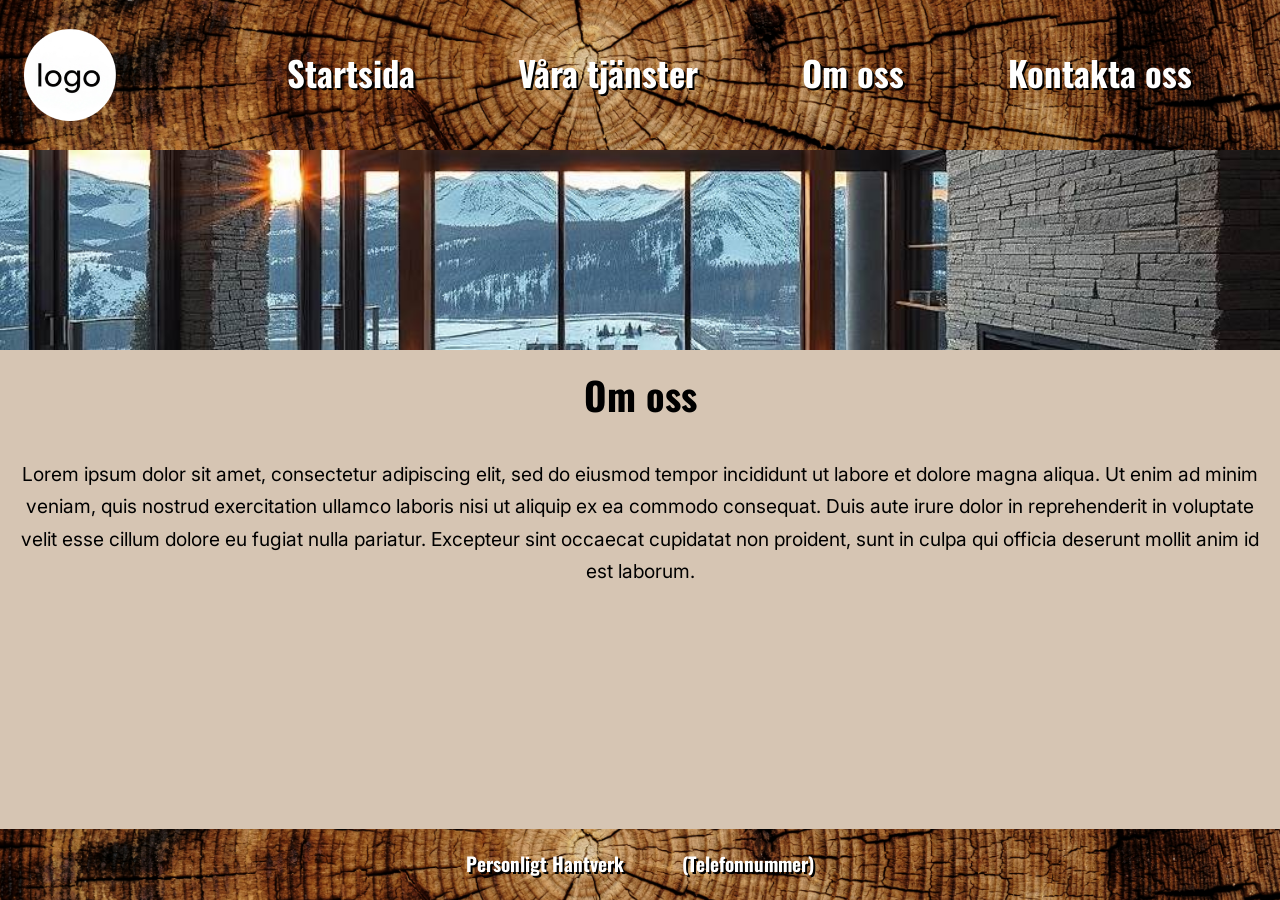
==== about-us.html @ 2656a6f8 "kopierat html-kod till undersidorna och anpassat den lätt" ====
<!DOCTYPE html>
<html lang="sv">
<head>
    <meta charset="UTF-8">
    <meta name="viewport" content="width=device-width, initial-scale=1.0">
    <link rel="stylesheet" href="css/styles.css">
    <title>Om oss</title>
    <script src="js/main.js" defer></script>
    <link rel="preconnect" href="https://fonts.googleapis.com">
    <link rel="preconnect" href="https://fonts.gstatic.com" crossorigin>
    <link href="https://fonts.googleapis.com/css2?family=Inter:ital,opsz,wght@0,14..32,100..900;1,14..32,100..900&family=Oswald:wght@200..700&display=swap" rel="stylesheet">
</head>

<body>
    <!-- strukturerar hela sidan (header/main/footer) -->
    <div id="page-container">
        <!-- Header -->
        <header>
            <!-- logotypen -->
            <a href="index.html"><img src="images/logo.svg" alt="Personligt hantverk logotyp" id="logotyp"></a>

            <!-- nav-lista som döljs i mobilvy -->
            <nav>
                <ul id="nav-ul">
                    <li class="nav-list"><a href="index.html">Startsida</a></li>
                    <li class="nav-list"><a href="services.html">Våra tjänster</a></li>
                    <li class="nav-list"><a href="about-us.html">Om oss</a></li>
                    <li class="nav-list"><a href="contact.html">Kontakta oss</a></li>
                </ul>
            </nav>
            <!-- hamburgermenyn -->
            <a id="burger-menu"><img src="images/icons8-menu.svg" alt="meny-ikon"></a>

        </header>

        <!-- Main -->
        <main>
            <img src="images/apartment.jpg" alt="byt ut" id="hero">
            
            <h1>Om oss</h1>
            <P>Lorem ipsum dolor sit amet, consectetur adipiscing elit, sed do eiusmod tempor incididunt ut labore et dolore magna aliqua. Ut enim ad minim veniam, quis nostrud exercitation ullamco laboris nisi ut aliquip ex ea commodo consequat. Duis aute irure dolor in reprehenderit in voluptate velit esse cillum dolore eu fugiat nulla pariatur. Excepteur sint occaecat cupidatat non proident, sunt in culpa qui officia deserunt mollit anim id est laborum.</P>

        </main>

        <!-- Footer -->
         <footer>
            <p>Personligt Hantverk</p>
            <p>(Telefonnummer)</p>
         </footer>

    </div>
</body>
</html>
---- css/styles.css ----
/* ==================
  GENERELLT FÖR HELA SIDAN
===================== */
*{
    box-sizing: border-box;
    padding: 0;
    margin: 0;
}

:root {
    --bg-color: #D6C5B3;
    --accent-color: #967f51;
}

body {
    color: black;
    font-family: Inter, sans-serif;
    font-size: 1.2rem;
    line-height: 1.7;
    background-color: var(--bg-color);
}



/* ==================
  STORA GRUPPERINGAR
===================== */

/* Strukturerar hela sidan med flexbox (Header, Main, Footer) */
#page-container {
    display: flex;
    flex-direction: column;
    min-height: 100vh; /* gör att hela skärmen täcks på höjden */
}

header {
    display: flex;
    background-image: url("../images/wood-circle.jpg");
    background-color: var(--accent-color); /* Bakgrundsfärg om bilden inte visas */
    background-repeat: no-repeat;
    background-position: center;
    background-size: cover;
    color: white;
    justify-content: space-between;
    align-items: center;
    padding: 0.5em 1.2em 0.5em 0.5em;
    position: relative;
    
}

main {
    display: flex;
    flex-direction: column;
    /* gör att det är som "dras ut" för att fylla skärmen */
    flex: 1;
    background-color: var(--bg-color);
    align-items: center;
    text-align: center;
}

footer {
    display: flex;
    background-image: url("../images/wood-circle.jpg");
    background-color: var(--accent-color); /* Bakgrundsfärg om bilden inte visas */
    background-repeat: no-repeat;
    background-position: center;
    background-size: cover;
    color: white;
    font-family: Oswald, sans-serif;
    font-weight: 700;
    text-shadow: 2px 2px black;
    justify-content: center;
    gap: 1em;
}

h1, h2, h3, h4, h5, h6 {
    font-family: Oswald, sans-serif;
    font-size: 2em;
    padding: 0.3em;
}

/* gör att bilderna aldrig blir större än parent-elementet och "block" att det inte blir "extra" space på sidorna/under */
img {
    display: block;
    max-inline-size: 100%;
}

p {
    padding: 1em;
}


/* ==================
  KLASSER OCH ID
===================== */

#nav-ul {
    list-style-type: none;
    display: none;
    flex-direction: column;
    /* Positionering under headern i utfällt läge */
    position: absolute;
    top: 100%;
    right: 0;
    background-color: var(--accent-color);
    box-shadow: 0px 4px 10px #000000;
    z-index: 100;
    align-items: start;
    padding: 1em 2em 1em 2em;
    font-size: 1.8em;
}

/* när menyn är öppen */
#nav-ul.is-open {
    display: flex; 
}

#logotyp{
    max-width: 100px;
    height: auto;
}

header a {
    color: black;
    text-decoration: none;
    font-family: Oswald, sans-serif;
    font-weight: 700;
}

#burger-menu {
    display: block;
    position: absolute;
    right: 1.5em;
}

#hero {
    /* funkar inte */
    width: 100%;
    max-height: 200px;
    object-fit: cover;
}

.project-images {
    display: grid;
    grid-template-columns: 1fr 1fr;
    gap: 1em;
    padding: 1em 1em 2em 1em;
}

.slideshow {
    /* alla bilder får samma storlek, behåller proportionerna och klipper bort överflöd */
    max-width: 100%;
    height: 100%;
    object-fit: cover;
}

#last-slideshow-container {
     /* gör att texten kan lägga sig i rutan */
    display: flex;
    justify-content: center;
    align-items: center;
    position: relative;
}

#last-slideshow-a {
     /* Gör att texten "flyter" på sista bilden */
    position: absolute;
    /* Gör att h1 helt säkert hamnar överst */
    z-index: 100;
    color: white;
    font-weight: 700;
    font-size: 2em;
}

#last-slideshow-img {
    /* sänker ljusstyrkan på bilden för att öka kontrasten mot länken */
    filter: brightness(0.5);
}

@media (min-width: 768px) {
    header {
        align-items: center;
        flex-wrap: wrap;
        justify-content: space-between;
        padding-right: 1em;
        padding-left: 1em;
    }

    header a{
        color: white;
        text-shadow: 2px 2px black;
    }

    #nav-ul {
        display: flex;
        flex-direction: row;
        gap: 3em;
        position: relative;
        /* får bort bakgrunden från mobilmenyn */
        background-color: transparent;
        box-shadow: none;
        
    }

    #burger-menu {
        display: none;
    }

    /* displaybilderna går från 2 till 4 i bredd på stor skärm */
    .project-images {
    grid-template-columns: 1fr 1fr 1fr 1fr;
}

}
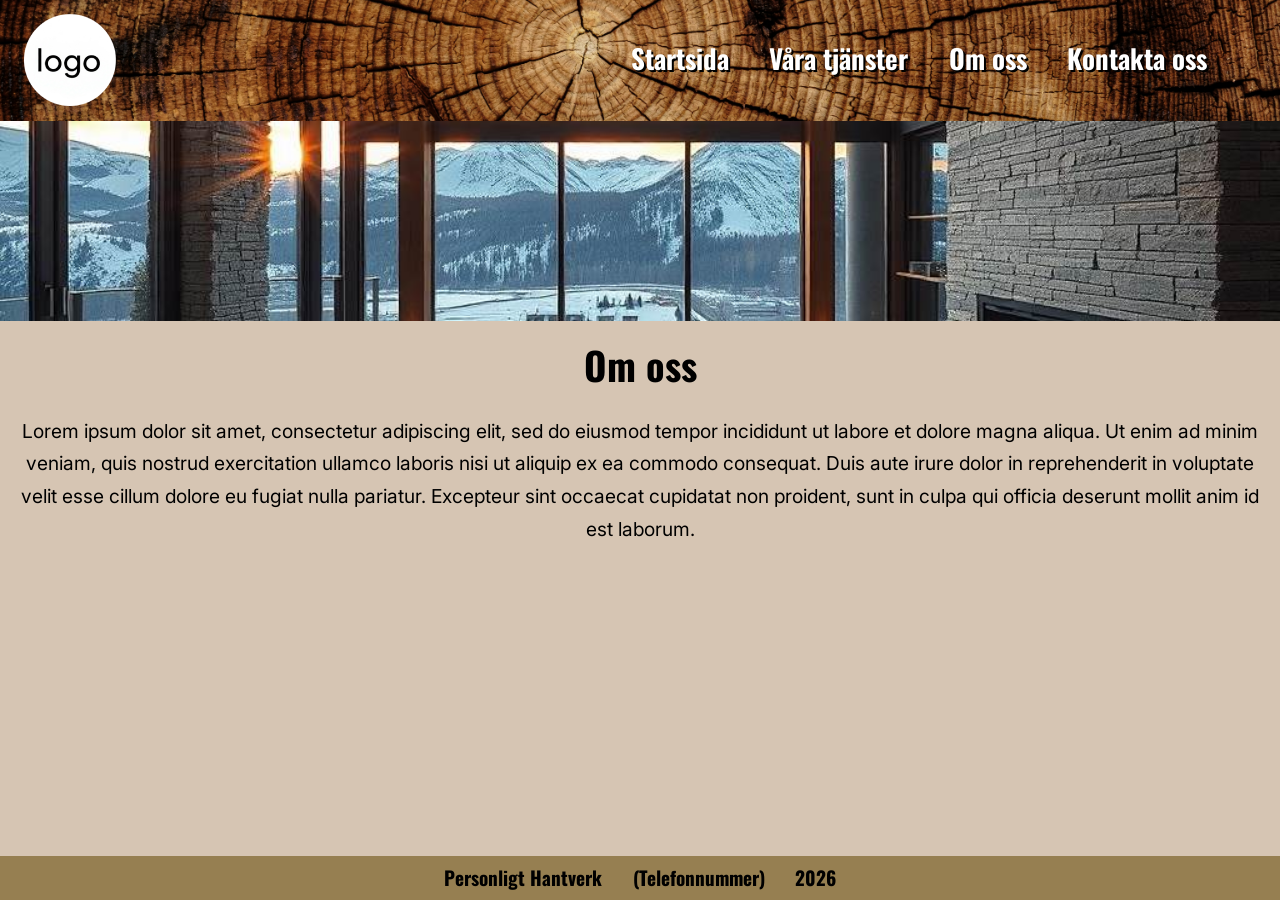
==== commit 9f1e22f3: "updaterat footer" ====
--- a/about-us.html
+++ b/about-us.html
@@ -46,6 +46,7 @@
          <footer>
             <p>Personligt Hantverk</p>
             <p>(Telefonnummer)</p>
+            <p>2026</p>
          </footer>
 
     </div>
--- a/css/styles.css
+++ b/css/styles.css
@@ -60,15 +60,15 @@
 
 footer {
     display: flex;
-    background-image: url("../images/wood-circle.jpg");
+    /* background-image: url("../images/wood-circle.jpg"); */
     background-color: var(--accent-color); /* Bakgrundsfärg om bilden inte visas */
     background-repeat: no-repeat;
     background-position: center;
     background-size: cover;
-    color: white;
+    color: black;
     font-family: Oswald, sans-serif;
     font-weight: 700;
-    text-shadow: 2px 2px black;
+    /* text-shadow: 2px 2px black; */
     justify-content: center;
     gap: 1em;
 }
@@ -86,7 +86,7 @@
 }
 
 p {
-    padding: 1em;
+    padding: 0.3em;
 }
 
 
@@ -107,7 +107,7 @@
     z-index: 100;
     align-items: start;
     padding: 1em 2em 1em 2em;
-    font-size: 1.8em;
+    font-size: 1.4em;
 }
 
 /* när menyn är öppen */
@@ -168,8 +168,10 @@
     /* Gör att h1 helt säkert hamnar överst */
     z-index: 100;
     color: white;
+    font-family: oswald, sanf-serif;
     font-weight: 700;
     font-size: 2em;
+
 }
 
 #last-slideshow-img {
@@ -177,7 +179,36 @@
     filter: brightness(0.5);
 }
 
-@media (min-width: 768px) {
+form{
+    display: flex;
+    flex-direction: column;
+    align-items: start;
+    font-size: 1.2em;
+    font-weight: 600;
+    background-color: var(--accent-color);
+    padding: 1em 2em 0.2em 2em;
+    border-radius: 8px;
+    margin-bottom: 1.5em;
+    margin-top: 1em;
+}
+
+input {
+    width: 400px;
+    border-radius: 4px;
+    font-size: 1.1em;
+    padding: 0.2em;
+    margin-bottom: 0.5em;
+}
+
+#submitButton{
+    margin-bottom: 1em;
+    margin-top: 0.5em;
+    padding: 0.3em;
+    width: 150px;
+    font-weight: 600;
+}
+
+@media (min-width: 850px) {
     header {
         align-items: center;
         flex-wrap: wrap;
@@ -194,7 +225,7 @@
     #nav-ul {
         display: flex;
         flex-direction: row;
-        gap: 3em;
+        gap: 1.5em;
         position: relative;
         /* får bort bakgrunden från mobilmenyn */
         background-color: transparent;
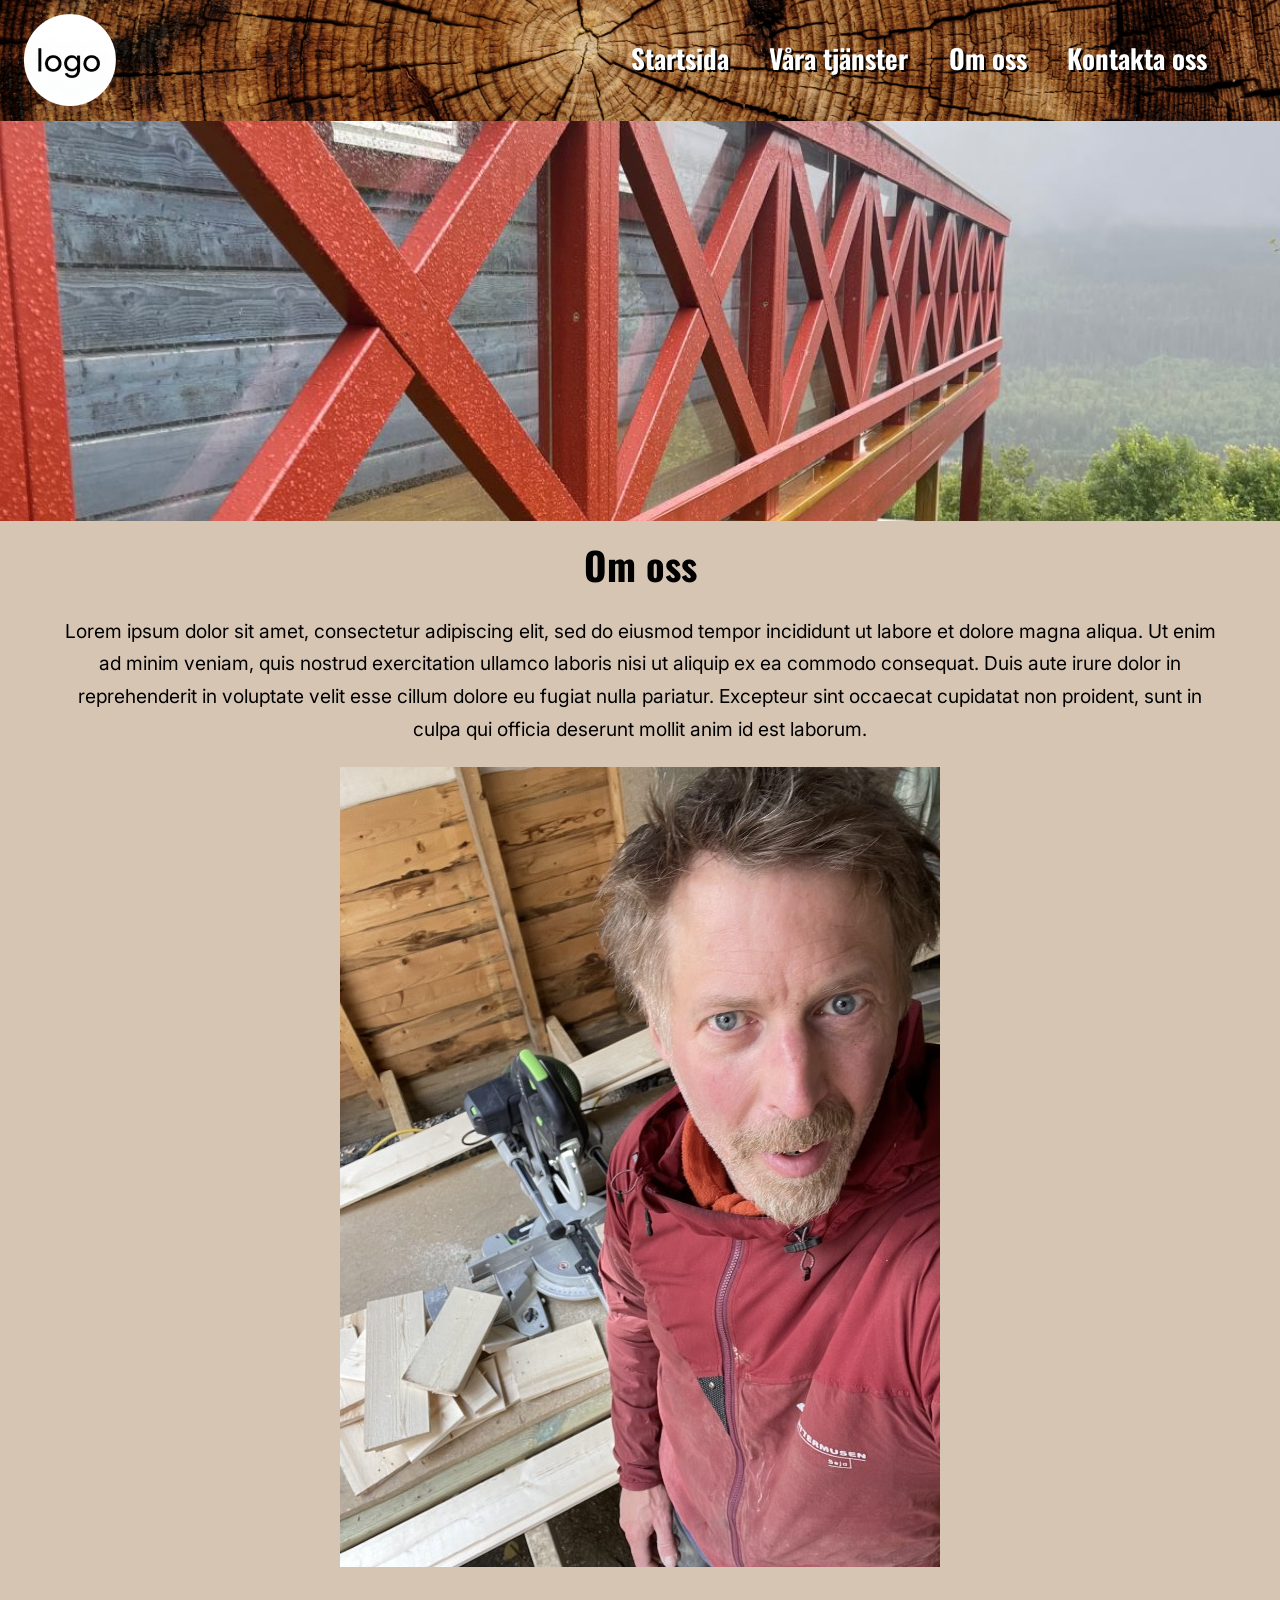
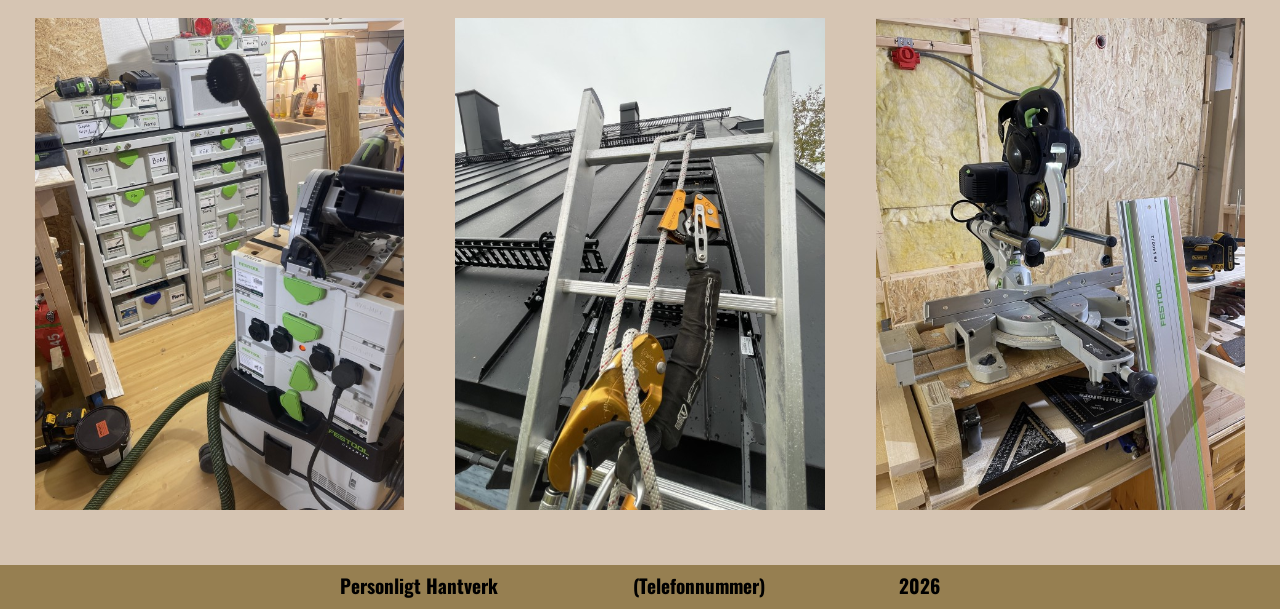
==== commit 9592551d: "lagt in företagets bilder på sidan, skrivit alt-texter" ====
--- a/about-us.html
+++ b/about-us.html
@@ -35,10 +35,18 @@
 
         <!-- Main -->
         <main>
-            <img src="images/apartment.jpg" alt="byt ut" id="hero">
+            <img src="images/nyhero.jpg" alt="ett rött trästaket med kryss på en balkong med fin fjällutsikt i bakgrunden" id="hero">
             
             <h1>Om oss</h1>
             <P>Lorem ipsum dolor sit amet, consectetur adipiscing elit, sed do eiusmod tempor incididunt ut labore et dolore magna aliqua. Ut enim ad minim veniam, quis nostrud exercitation ullamco laboris nisi ut aliquip ex ea commodo consequat. Duis aute irure dolor in reprehenderit in voluptate velit esse cillum dolore eu fugiat nulla pariatur. Excepteur sint occaecat cupidatat non proident, sunt in culpa qui officia deserunt mollit anim id est laborum.</P>
+
+            <img src="images/pierre1.jpg" alt="den man som driver företaget Personligt hantverk, pierre olsson" class="om-oss-images">
+
+            <div id="om-oss-bilder">
+                <img src="images/om oss (5).jpg" alt="en festooldammsugare och en massa festoollådor i ett renoveringsobjekt" class="om-oss-images">
+                <img src="images/om oss (1).jpg" alt="ett tak med stege. ett rep är säkrat från nocken och det är klätterutrustning i repet." class="om-oss-images">
+                <img src="images/om oss (3).jpg" alt="festoolsåg på ett arbetsbord i ett rum som håller på att renoveras" class="om-oss-images">
+            </div>
 
         </main>
 
--- a/css/styles.css
+++ b/css/styles.css
@@ -86,7 +86,7 @@
 }
 
 p {
-    padding: 0.3em;
+    padding: 0.3em 0.5em;
 }
 
 
@@ -104,7 +104,7 @@
     right: 0;
     background-color: var(--accent-color);
     box-shadow: 0px 4px 10px #000000;
-    z-index: 100;
+    z-index: 1;
     align-items: start;
     padding: 1em 2em 1em 2em;
     font-size: 1.4em;
@@ -134,27 +134,106 @@
 }
 
 #hero {
-    /* funkar inte */
     width: 100%;
     max-height: 200px;
     object-fit: cover;
 }
 
 .project-images {
+    /* anger hur bilderna organiseras/visas */
     display: grid;
     grid-template-columns: 1fr 1fr;
     gap: 1em;
     padding: 1em 1em 2em 1em;
 }
 
-.slideshow {
+#om-oss-bilder {
+    display: grid;
+    grid-template-columns: 1fr 1fr 1fr;
+    gap: 1em;
+    padding: 1em 1em 2em 1em;
+}
+
+.om-oss-images {
+    padding: 1rem;
+}
+
+.gallery-item {
     /* alla bilder får samma storlek, behåller proportionerna och klipper bort överflöd */
     max-width: 100%;
     height: 100%;
     object-fit: cover;
 }
 
-#last-slideshow-container {
+/* separat för index-html eftersom jag inte vill ha muspekaren som pekande finger på dem (de här är ju inte klickbara förutom "Se mer" */
+.gallery-item-index {
+    /* alla bilder får samma storlek, behåller proportionerna och klipper bort överflöd */
+    max-width: 100%;
+    height: 100%;
+    object-fit: cover;
+}
+
+ .gallery-item:hover,
+ .gallery-item:focus {
+     /* musen blir pekande finger */
+     cursor: pointer;
+ }
+
+.gallery {
+    display: block;
+}
+
+.modal {
+    /* så att modalen som default inte är synlig */
+     display: none;
+     /* så att bilden alltid hamnar på samma ställe, även vid scrollning */
+     position: fixed;
+     /* så att modal-bilden alltid hamnar överst */
+     z-index: 10;
+    /* topposition, eftersom position: fixed; */
+     padding-top: 100px;
+    /* sätter en mörk toning på hela bakgrunden så att bilden framtäder tydligare */
+     background-color: rgba(0, 0, 0, 0.9);
+     /* specificerar att det mörka mönstret ska börja helt överst, helt till vänster */
+     left: 0;
+     top: 0;
+    /* specificerar att det mörka ska täcka hela skärmen */
+     width: 100%;
+     height: 100%;
+     /* lägger till scroll inne i modulen om det skulle behövas */
+     overflow: auto;
+ }
+
+ .modal-content {
+    /* gör att modal-bilden blir max 90% av skärmen */
+     margin: auto;
+     display: block;
+     max-width: 90%;
+     max-height: 90%;
+ }
+
+ .close {
+    /* stänings"knappen" (som är ett x) */
+     position: absolute;
+     top: 15px;
+     right: 35px;
+     color: #f1f1f1;
+     font-size: 50px;
+     font-weight: bold;
+ }
+
+ /* när muspekaren hovrar över krysset eller när krysset markeras med tangentbordet */
+ .close:hover,
+ .close:focus {
+    /* då blir x grått  */
+     color: #bbb;
+     /* musen blir pekande finger */
+     cursor: pointer;
+ }
+
+
+
+#last-gallery-container {
      /* gör att texten kan lägga sig i rutan */
     display: flex;
     justify-content: center;
@@ -162,11 +241,11 @@
     position: relative;
 }
 
-#last-slideshow-a {
+#last-gallery-a {
      /* Gör att texten "flyter" på sista bilden */
     position: absolute;
     /* Gör att h1 helt säkert hamnar överst */
-    z-index: 100;
+    z-index: 5;
     color: white;
     font-family: oswald, sanf-serif;
     font-weight: 700;
@@ -174,7 +253,7 @@
 
 }
 
-#last-slideshow-img {
+#last-gallery-img {
     /* sänker ljusstyrkan på bilden för att öka kontrasten mot länken */
     filter: brightness(0.5);
 }
@@ -183,29 +262,40 @@
     display: flex;
     flex-direction: column;
     align-items: start;
-    font-size: 1.2em;
+    font-size: 1.1em;
     font-weight: 600;
     background-color: var(--accent-color);
-    padding: 1em 2em 0.2em 2em;
+    padding: 1em 1em 0.2em 1em;
     border-radius: 8px;
     margin-bottom: 1.5em;
     margin-top: 1em;
-}
-
-input {
-    width: 400px;
+    max-width: 100%;
+}
+
+input, textarea {
+    width: 100%;
     border-radius: 4px;
-    font-size: 1.1em;
+    font-size: 1em;
     padding: 0.2em;
     margin-bottom: 0.5em;
 }
+
+textarea {
+    min-height: 120px;
+    resize: vertical;  
+} 
 
 #submitButton{
     margin-bottom: 1em;
     margin-top: 0.5em;
     padding: 0.3em;
     width: 150px;
-    font-weight: 600;
+    font-weight: 600; 
+}
+
+.errors {
+    text-decoration-line: underline;
+    text-decoration-color: red;
 }
 
 @media (min-width: 850px) {
@@ -242,4 +332,17 @@
     grid-template-columns: 1fr 1fr 1fr 1fr;
 }
 
+#hero {
+    max-height: 400px;
+}
+
+form {
+    width: 50%;
+    padding: 1em 2em 0.2em 2em;
+}
+
+p {
+    padding: 0.3em 3em;
+}
+
 }
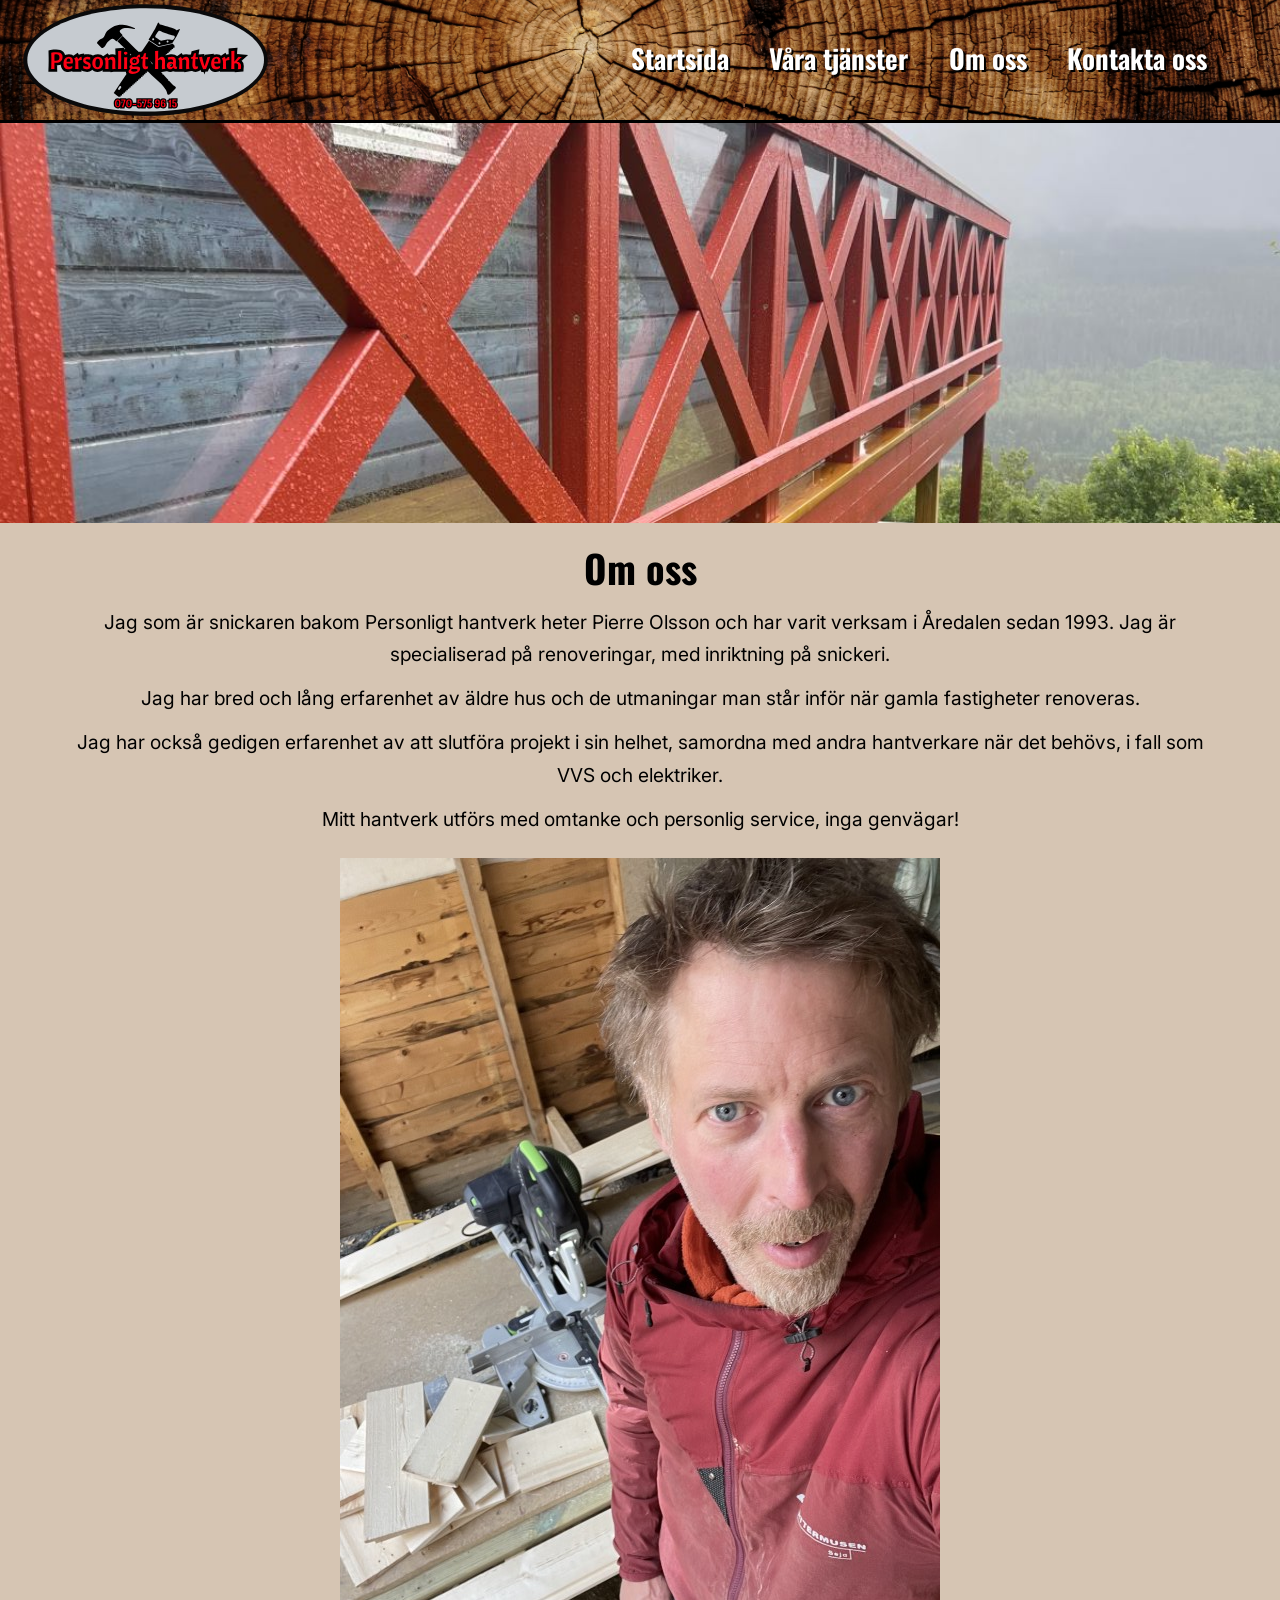
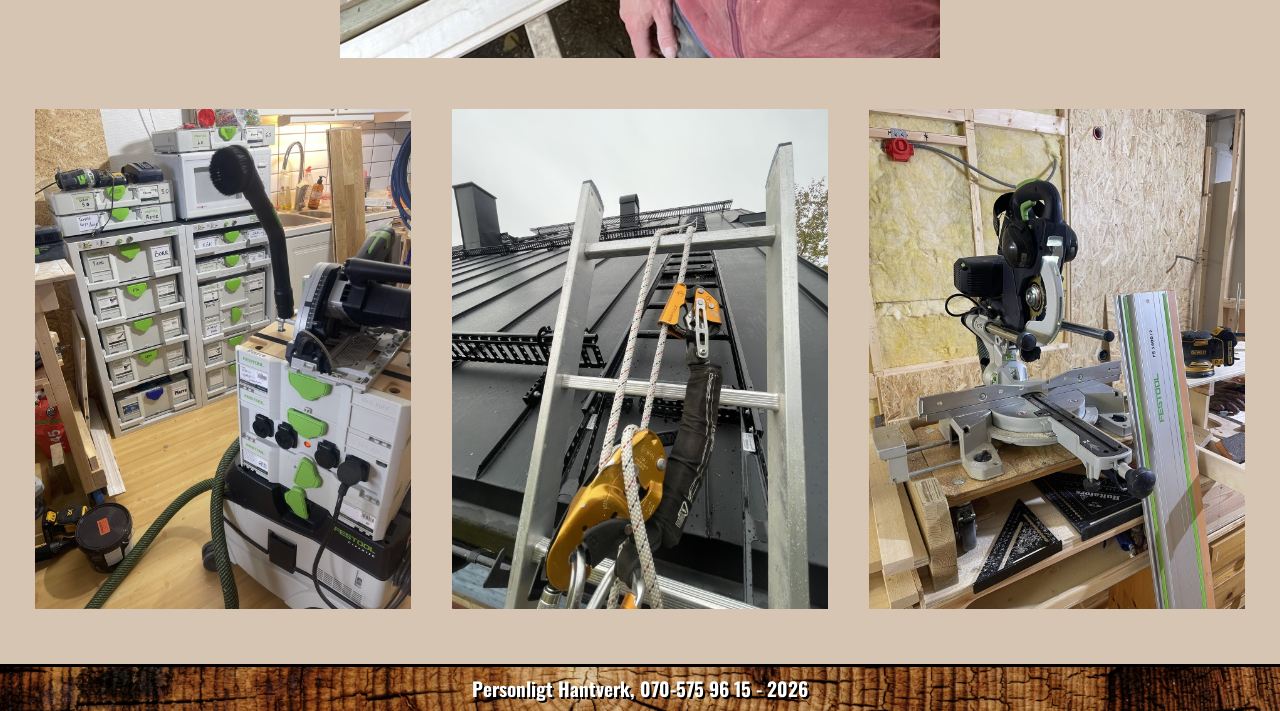
==== commit 357dc143: "lagt in text, logotyp och kontaktuppgifter" ====
--- a/about-us.html
+++ b/about-us.html
@@ -38,9 +38,15 @@
             <img src="images/nyhero.jpg" alt="ett rött trästaket med kryss på en balkong med fin fjällutsikt i bakgrunden" id="hero">
             
             <h1>Om oss</h1>
-            <P>Lorem ipsum dolor sit amet, consectetur adipiscing elit, sed do eiusmod tempor incididunt ut labore et dolore magna aliqua. Ut enim ad minim veniam, quis nostrud exercitation ullamco laboris nisi ut aliquip ex ea commodo consequat. Duis aute irure dolor in reprehenderit in voluptate velit esse cillum dolore eu fugiat nulla pariatur. Excepteur sint occaecat cupidatat non proident, sunt in culpa qui officia deserunt mollit anim id est laborum.</P>
+            <p>Jag som är snickaren bakom Personligt hantverk heter Pierre Olsson och har varit verksam i Åredalen sedan 1993. Jag är specialiserad på renoveringar, med inriktning på snickeri.</p>
 
-            <img src="images/pierre1.jpg" alt="den man som driver företaget Personligt hantverk, pierre olsson" class="om-oss-images">
+            <p>Jag har bred och lång erfarenhet av äldre hus och de utmaningar man står inför när gamla fastigheter renoveras.</p>
+
+            <p>Jag har också gedigen erfarenhet av att slutföra projekt i sin helhet, samordna med andra hantverkare när det behövs, i fall som VVS och elektriker.</p>
+
+            <p>Mitt hantverk utförs med omtanke och personlig service, inga genvägar!</p>
+
+            <img src="images/pierre1.jpg" alt="den man som driver företaget Personligt hantverk, pierre olsson" id="om-oss-image">
 
             <div id="om-oss-bilder">
                 <img src="images/om oss (5).jpg" alt="en festooldammsugare och en massa festoollådor i ett renoveringsobjekt" class="om-oss-images">
@@ -51,11 +57,9 @@
         </main>
 
         <!-- Footer -->
-         <footer>
-            <p>Personligt Hantverk</p>
-            <p>(Telefonnummer)</p>
-            <p>2026</p>
-         </footer>
+        <footer>
+            <p>Personligt Hantverk, 070-575 96 15 - 2026</p>
+        </footer>
 
     </div>
 </body>
--- a/css/styles.css
+++ b/css/styles.css
@@ -43,9 +43,9 @@
     color: white;
     justify-content: space-between;
     align-items: center;
-    padding: 0.5em 1.2em 0.5em 0.5em;
+    padding: 0em 1.2em 0em 0.5em;
     position: relative;
-    
+    border-bottom: 3px solid black;    
 }
 
 main {
@@ -60,15 +60,16 @@
 
 footer {
     display: flex;
-    /* background-image: url("../images/wood-circle.jpg"); */
+    color: white;
+    text-shadow: 2px 2px black;
+    border-top: 3px solid black;
+    background-image: url("../images/wood-circle.jpg");
     background-color: var(--accent-color); /* Bakgrundsfärg om bilden inte visas */
     background-repeat: no-repeat;
     background-position: center;
     background-size: cover;
-    color: black;
     font-family: Oswald, sans-serif;
     font-weight: 700;
-    /* text-shadow: 2px 2px black; */
     justify-content: center;
     gap: 1em;
 }
@@ -76,7 +77,7 @@
 h1, h2, h3, h4, h5, h6 {
     font-family: Oswald, sans-serif;
     font-size: 2em;
-    padding: 0.3em;
+    padding: 0.3em 0.3em 0em 0.3em;
 }
 
 /* gör att bilderna aldrig blir större än parent-elementet och "block" att det inte blir "extra" space på sidorna/under */
@@ -106,7 +107,7 @@
     box-shadow: 0px 4px 10px #000000;
     z-index: 1;
     align-items: start;
-    padding: 1em 2em 1em 2em;
+    padding: 0em 2em 0em 2em;
     font-size: 1.4em;
 }
 
@@ -116,8 +117,10 @@
 }
 
 #logotyp{
-    max-width: 100px;
-    height: auto;
+    height: 100%;
+    max-height: 80px;
+    width: auto;
+    padding: 0;
 }
 
 header a {
@@ -150,11 +153,11 @@
 #om-oss-bilder {
     display: grid;
     grid-template-columns: 1fr 1fr 1fr;
-    gap: 1em;
+    gap: 0.5em;
     padding: 1em 1em 2em 1em;
 }
 
-.om-oss-images {
+#om-oss-image{
     padding: 1rem;
 }
 
@@ -327,22 +330,29 @@
         display: none;
     }
 
-    /* displaybilderna går från 2 till 4 i bredd på stor skärm */
+        /* displaybilderna går från 2 till 4 i bredd på stor skärm */
     .project-images {
-    grid-template-columns: 1fr 1fr 1fr 1fr;
-}
-
-#hero {
-    max-height: 400px;
-}
-
-form {
-    width: 50%;
-    padding: 1em 2em 0.2em 2em;
-}
-
-p {
-    padding: 0.3em 3em;
-}
-
+        grid-template-columns: 1fr 1fr 1fr 1fr;
+    }
+
+    #logotyp{
+        max-height: 120px;
+    }
+
+    #hero {
+        max-height: 400px;
+    }
+
+    form {
+        width: 50%;
+        padding: 1em 2em 0.2em 2em;
+    }
+
+    p {
+        padding: 0.3em 3em;
+    }
+
+    .om-oss-images {
+        padding: 1rem;
+    }
 }
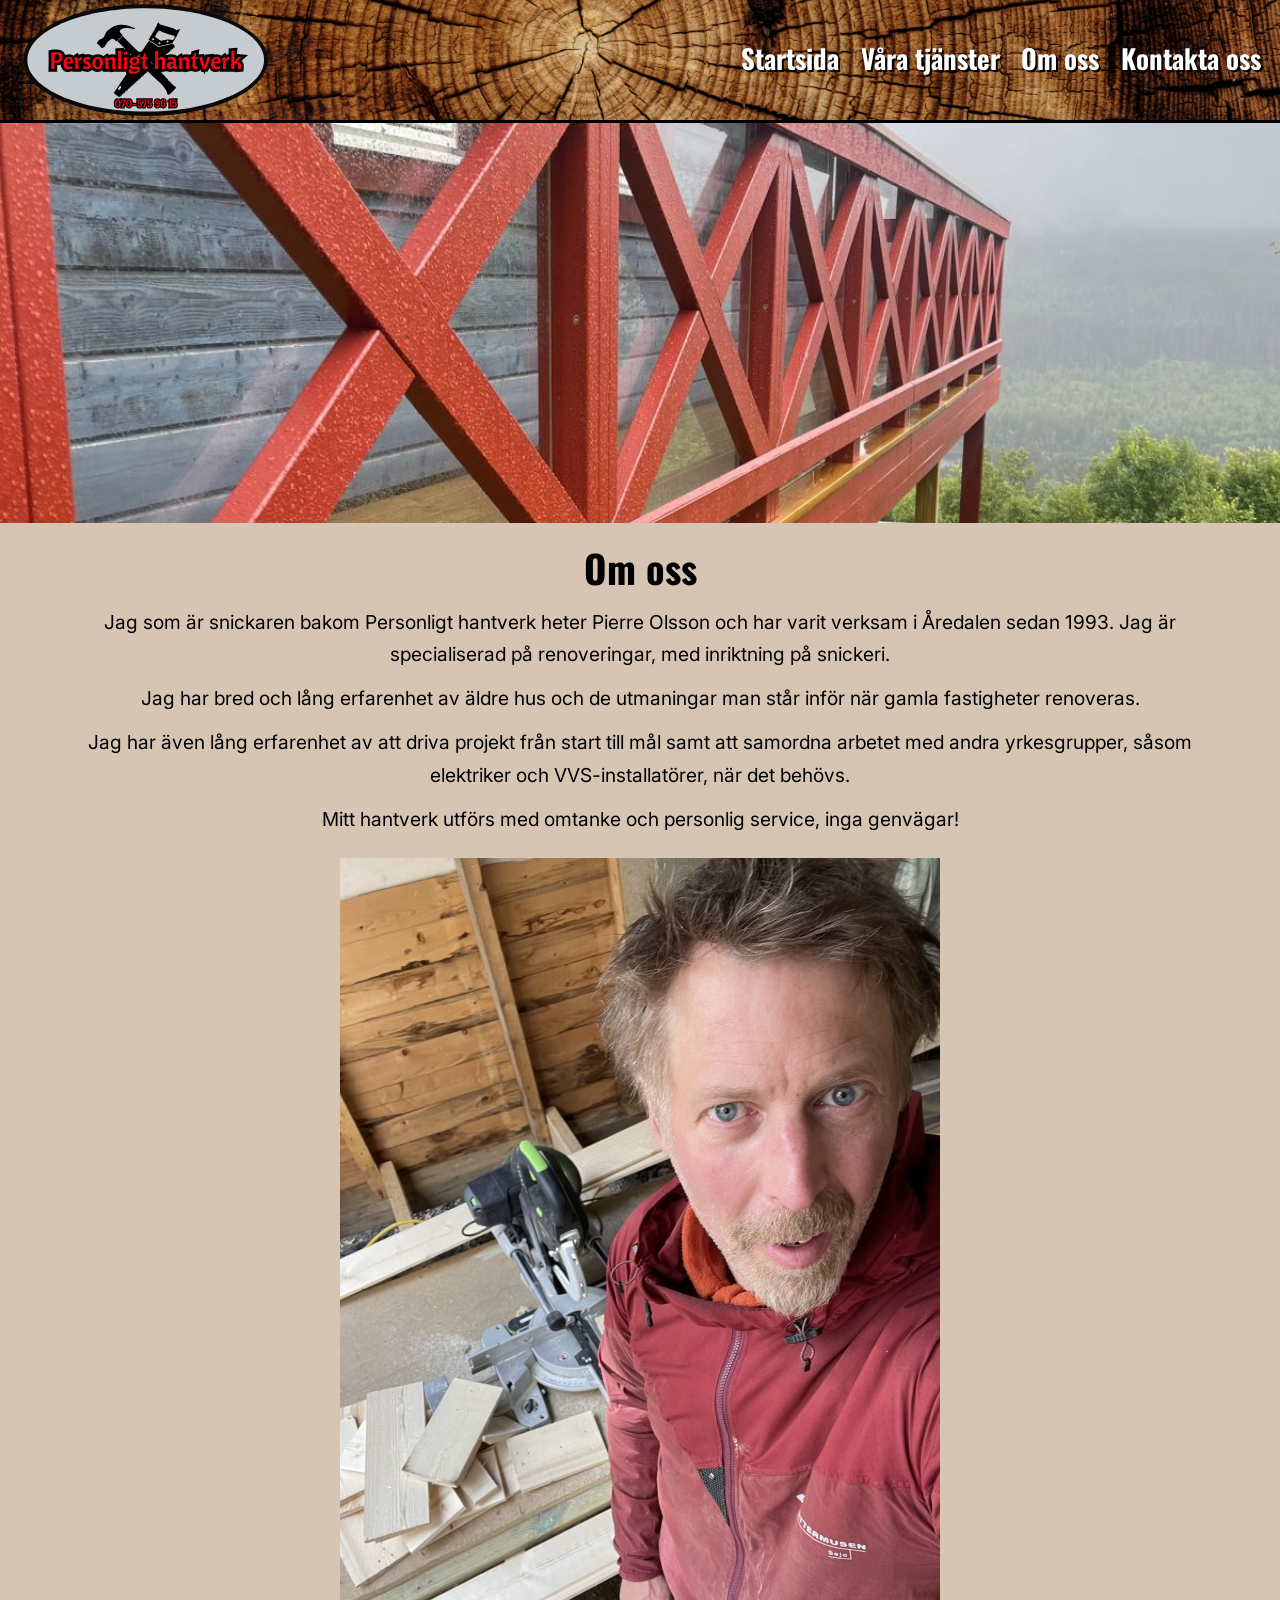
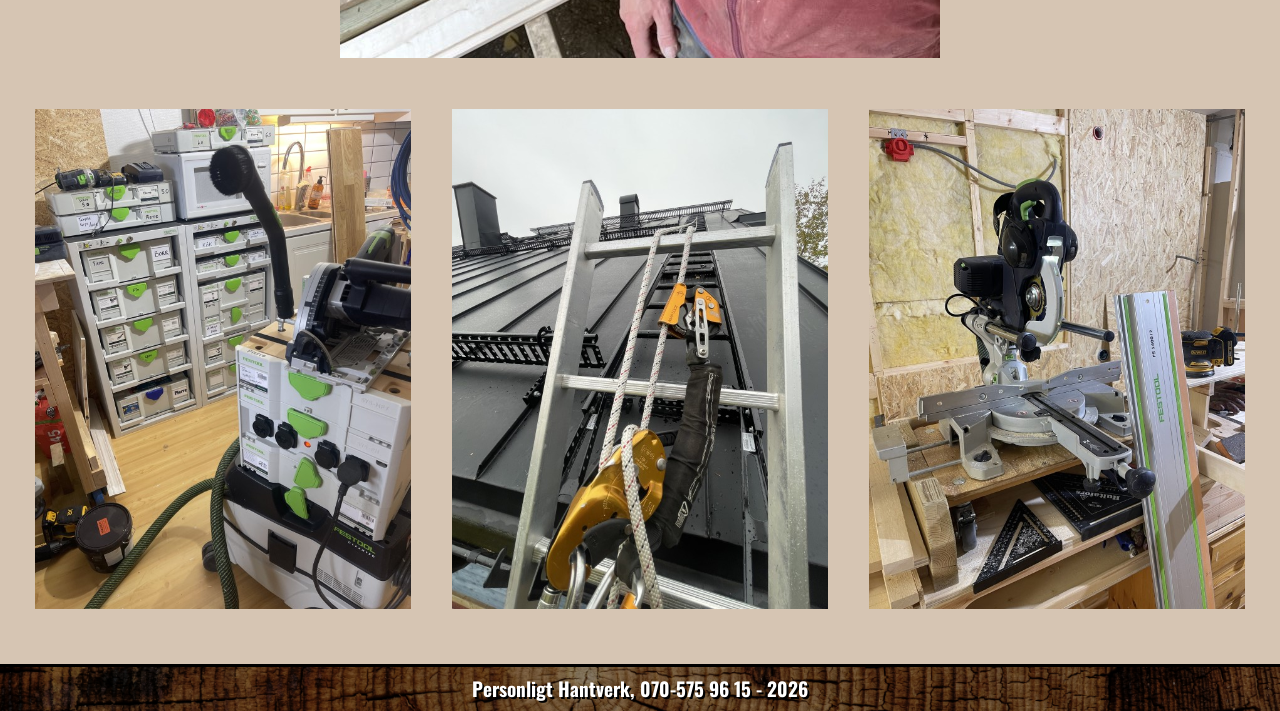
==== commit d064c64d: "Ändrat två meningar, en på kontakt och en på om oss. lagt toning på footern och ändrat lite padding " ====
--- a/about-us.html
+++ b/about-us.html
@@ -42,7 +42,7 @@
 
             <p>Jag har bred och lång erfarenhet av äldre hus och de utmaningar man står inför när gamla fastigheter renoveras.</p>
 
-            <p>Jag har också gedigen erfarenhet av att slutföra projekt i sin helhet, samordna med andra hantverkare när det behövs, i fall som VVS och elektriker.</p>
+            <p>Jag har även lång erfarenhet av att driva projekt från start till mål samt att samordna arbetet med andra yrkesgrupper, såsom elektriker och VVS-installatörer, när det behövs.</p>
 
             <p>Mitt hantverk utförs med omtanke och personlig service, inga genvägar!</p>
 
--- a/css/styles.css
+++ b/css/styles.css
@@ -45,7 +45,7 @@
     align-items: center;
     padding: 0em 1.2em 0em 0.5em;
     position: relative;
-    border-bottom: 3px solid black;    
+    border-bottom: 3px solid black;  
 }
 
 main {
@@ -63,7 +63,8 @@
     color: white;
     text-shadow: 2px 2px black;
     border-top: 3px solid black;
-    background-image: url("../images/wood-circle.jpg");
+    /* bilden är ljusare i mitten och utan toningen blev kontrasten med texten dålig, även med skugga */
+    background-image: linear-gradient(rgba(0, 0, 0, 0.4), rgba(0, 0, 0, 0.4)), url("../images/wood-circle.jpg");
     background-color: var(--accent-color); /* Bakgrundsfärg om bilden inte visas */
     background-repeat: no-repeat;
     background-position: center;
@@ -71,7 +72,6 @@
     font-family: Oswald, sans-serif;
     font-weight: 700;
     justify-content: center;
-    gap: 1em;
 }
 
 h1, h2, h3, h4, h5, h6 {
@@ -107,7 +107,7 @@
     box-shadow: 0px 4px 10px #000000;
     z-index: 1;
     align-items: start;
-    padding: 0em 2em 0em 2em;
+    padding: 0;
     font-size: 1.4em;
 }
 
@@ -318,7 +318,7 @@
     #nav-ul {
         display: flex;
         flex-direction: row;
-        gap: 1.5em;
+        gap: 0.8em;
         position: relative;
         /* får bort bakgrunden från mobilmenyn */
         background-color: transparent;
@@ -330,27 +330,27 @@
         display: none;
     }
 
-        /* displaybilderna går från 2 till 4 i bredd på stor skärm */
+    /* displaybilderna går från 2 till 4 i bredd på stor skärm */
     .project-images {
-        grid-template-columns: 1fr 1fr 1fr 1fr;
-    }
+    grid-template-columns: 1fr 1fr 1fr 1fr;
+}
 
     #logotyp{
         max-height: 120px;
     }
 
-    #hero {
-        max-height: 400px;
-    }
-
-    form {
-        width: 50%;
-        padding: 1em 2em 0.2em 2em;
-    }
-
-    p {
-        padding: 0.3em 3em;
-    }
+#hero {
+    max-height: 400px;
+}
+
+form {
+    width: 50%;
+    padding: 1em 2em 0.2em 2em;
+}
+
+p {
+    padding: 0.3em 3em;
+}
 
     .om-oss-images {
         padding: 1rem;
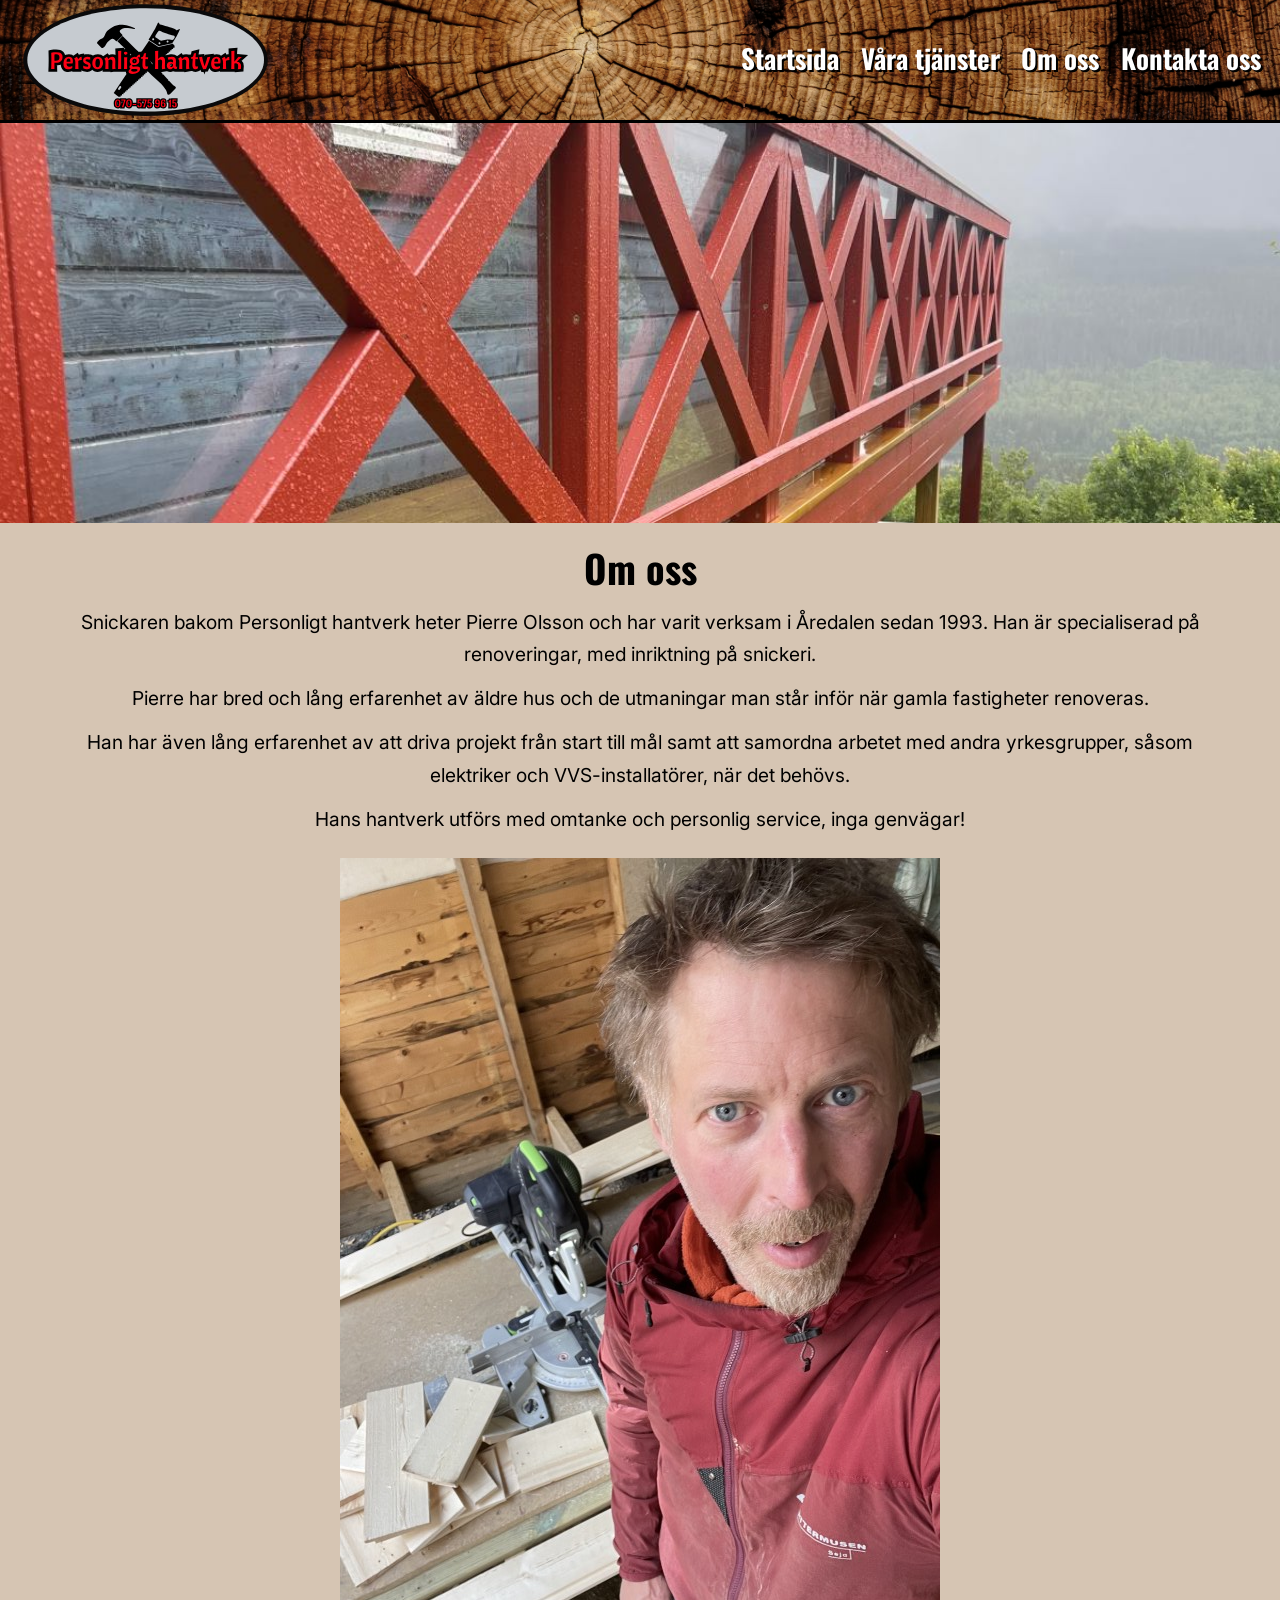
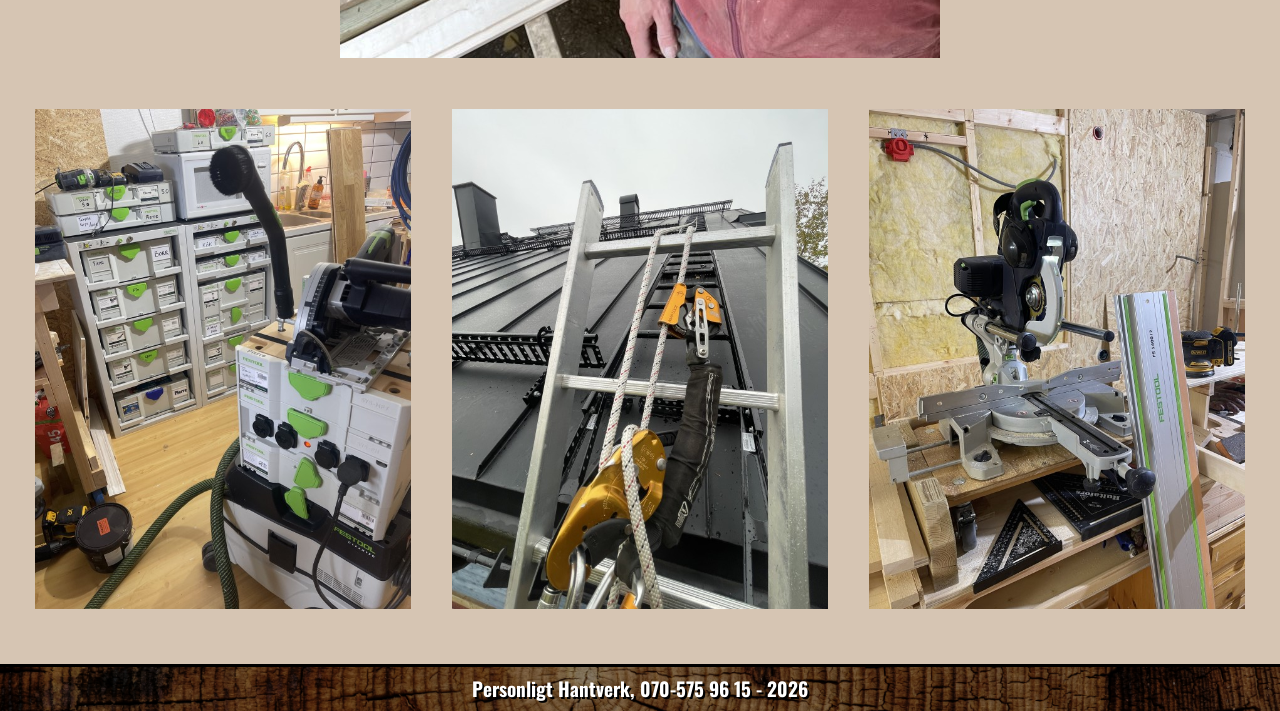
==== commit 3e751f5d: "ändrat text, ändrat länk på index.html" ====
--- a/about-us.html
+++ b/about-us.html
@@ -38,20 +38,20 @@
             <img src="images/nyhero.jpg" alt="ett rött trästaket med kryss på en balkong med fin fjällutsikt i bakgrunden" id="hero">
             
             <h1>Om oss</h1>
-            <p>Jag som är snickaren bakom Personligt hantverk heter Pierre Olsson och har varit verksam i Åredalen sedan 1993. Jag är specialiserad på renoveringar, med inriktning på snickeri.</p>
+            <p>Snickaren bakom Personligt hantverk heter Pierre Olsson och har varit verksam i Åredalen sedan 1993. Han är specialiserad på renoveringar, med inriktning på snickeri.</p>
 
-            <p>Jag har bred och lång erfarenhet av äldre hus och de utmaningar man står inför när gamla fastigheter renoveras.</p>
+            <p>Pierre har bred och lång erfarenhet av äldre hus och de utmaningar man står inför när gamla fastigheter renoveras.</p>
 
-            <p>Jag har även lång erfarenhet av att driva projekt från start till mål samt att samordna arbetet med andra yrkesgrupper, såsom elektriker och VVS-installatörer, när det behövs.</p>
+            <p>Han har även lång erfarenhet av att driva projekt från start till mål samt att samordna arbetet med andra yrkesgrupper, såsom elektriker och VVS-installatörer, när det behövs.</p>
 
-            <p>Mitt hantverk utförs med omtanke och personlig service, inga genvägar!</p>
+            <p>Hans hantverk utförs med omtanke och personlig service, inga genvägar!</p>
 
             <img src="images/pierre1.jpg" alt="den man som driver företaget Personligt hantverk, pierre olsson" id="om-oss-image">
 
             <div id="om-oss-bilder">
-                <img src="images/om oss (5).jpg" alt="en festooldammsugare och en massa festoollådor i ett renoveringsobjekt" class="om-oss-images">
-                <img src="images/om oss (1).jpg" alt="ett tak med stege. ett rep är säkrat från nocken och det är klätterutrustning i repet." class="om-oss-images">
-                <img src="images/om oss (3).jpg" alt="festoolsåg på ett arbetsbord i ett rum som håller på att renoveras" class="om-oss-images">
+                <img src="images/om-oss(5).jpg" alt="en festooldammsugare och en massa festoollådor i ett renoveringsobjekt" class="om-oss-images">
+                <img src="images/om-oss(1).jpg" alt="ett tak med stege. ett rep är säkrat från nocken och det är klätterutrustning i repet." class="om-oss-images">
+                <img src="images/om-oss(3).jpg" alt="festoolsåg på ett arbetsbord i ett rum som håller på att renoveras" class="om-oss-images">
             </div>
 
         </main>
--- a/css/styles.css
+++ b/css/styles.css
@@ -18,9 +18,7 @@
     font-size: 1.2rem;
     line-height: 1.7;
     background-color: var(--bg-color);
-}
-
-
+}  
 
 /* ==================
   STORA GRUPPERINGAR
@@ -99,7 +97,7 @@
     list-style-type: none;
     display: none;
     flex-direction: column;
-    /* Positionering under headern i utfällt läge */
+    /* Positionering under headernhelt till höger i utfällt läge */
     position: absolute;
     top: 100%;
     right: 0;
@@ -107,7 +105,7 @@
     box-shadow: 0px 4px 10px #000000;
     z-index: 1;
     align-items: start;
-    padding: 0;
+    padding: 0.4em 1em 0.4em 1em;
     font-size: 1.4em;
 }
 
@@ -148,6 +146,7 @@
     grid-template-columns: 1fr 1fr;
     gap: 1em;
     padding: 1em 1em 2em 1em;
+    position: relative;
 }
 
 #om-oss-bilder {
@@ -180,10 +179,15 @@
  .gallery-item:focus {
      /* musen blir pekande finger */
      cursor: pointer;
+     border: 10px, solid, var(--accent-color);
  }
 
 .gallery {
     display: block;
+}
+
+.gallery img {
+    border-radius: 20px;
 }
 
 .modal {
@@ -223,18 +227,33 @@
      color: #f1f1f1;
      font-size: 50px;
      font-weight: bold;
- }
-
- /* när muspekaren hovrar över krysset eller när krysset markeras med tangentbordet */
- .close:hover,
- .close:focus {
-    /* då blir x grått  */
-     color: #bbb;
-     /* musen blir pekande finger */
-     cursor: pointer;
- }
-
-
+     width: 80px;
+ }
+
+.arrows {
+    position: absolute;
+    cursor: pointer;
+    top: 40%;
+    padding: 16px;
+    margin-top: -50px;
+
+}
+
+ /* när muspekaren hovrar över blir det grön bakgrund */
+
+.arrows:hover, .arrows:focus,
+ .close:hover, .close:focus{
+    background-color: var(--accent-color);
+    border-radius: 10px;
+}
+
+ #arrow-left{
+    left: 20px;
+ }
+
+ #arrow-right {
+    right: 20px;
+ }
 
 #last-gallery-container {
      /* gör att texten kan lägga sig i rutan */
@@ -252,7 +271,11 @@
     color: white;
     font-family: oswald, sanf-serif;
     font-weight: 700;
-    font-size: 2em;
+    font-size: 1.5em;
+    /* gör ytterligare toning bakom länktexten */
+    background-color: rgba(0, 0, 0, 0.6);
+    padding: 0.1em 0.5em 0.2em 0.5em;
+    border-radius: 5px;
 
 }
 
@@ -323,7 +346,7 @@
         /* får bort bakgrunden från mobilmenyn */
         background-color: transparent;
         box-shadow: none;
-        
+        padding: 0;
     }
 
     #burger-menu {
@@ -332,27 +355,29 @@
 
     /* displaybilderna går från 2 till 4 i bredd på stor skärm */
     .project-images {
-    grid-template-columns: 1fr 1fr 1fr 1fr;
-}
+        grid-template-columns: 1fr 1fr 1fr 1fr;
+    }
 
     #logotyp{
         max-height: 120px;
     }
 
-#hero {
-    max-height: 400px;
-}
-
-form {
-    width: 50%;
-    padding: 1em 2em 0.2em 2em;
-}
-
-p {
-    padding: 0.3em 3em;
-}
+    #hero {
+        max-height: 400px;
+    }
+
+    form {
+        width: 50%;
+        padding: 1em 2em 0.2em 2em;
+    }
+
+    p {
+        padding: 0.3em 3em;
+    }
 
     .om-oss-images {
         padding: 1rem;
     }
-}+}
+
+
